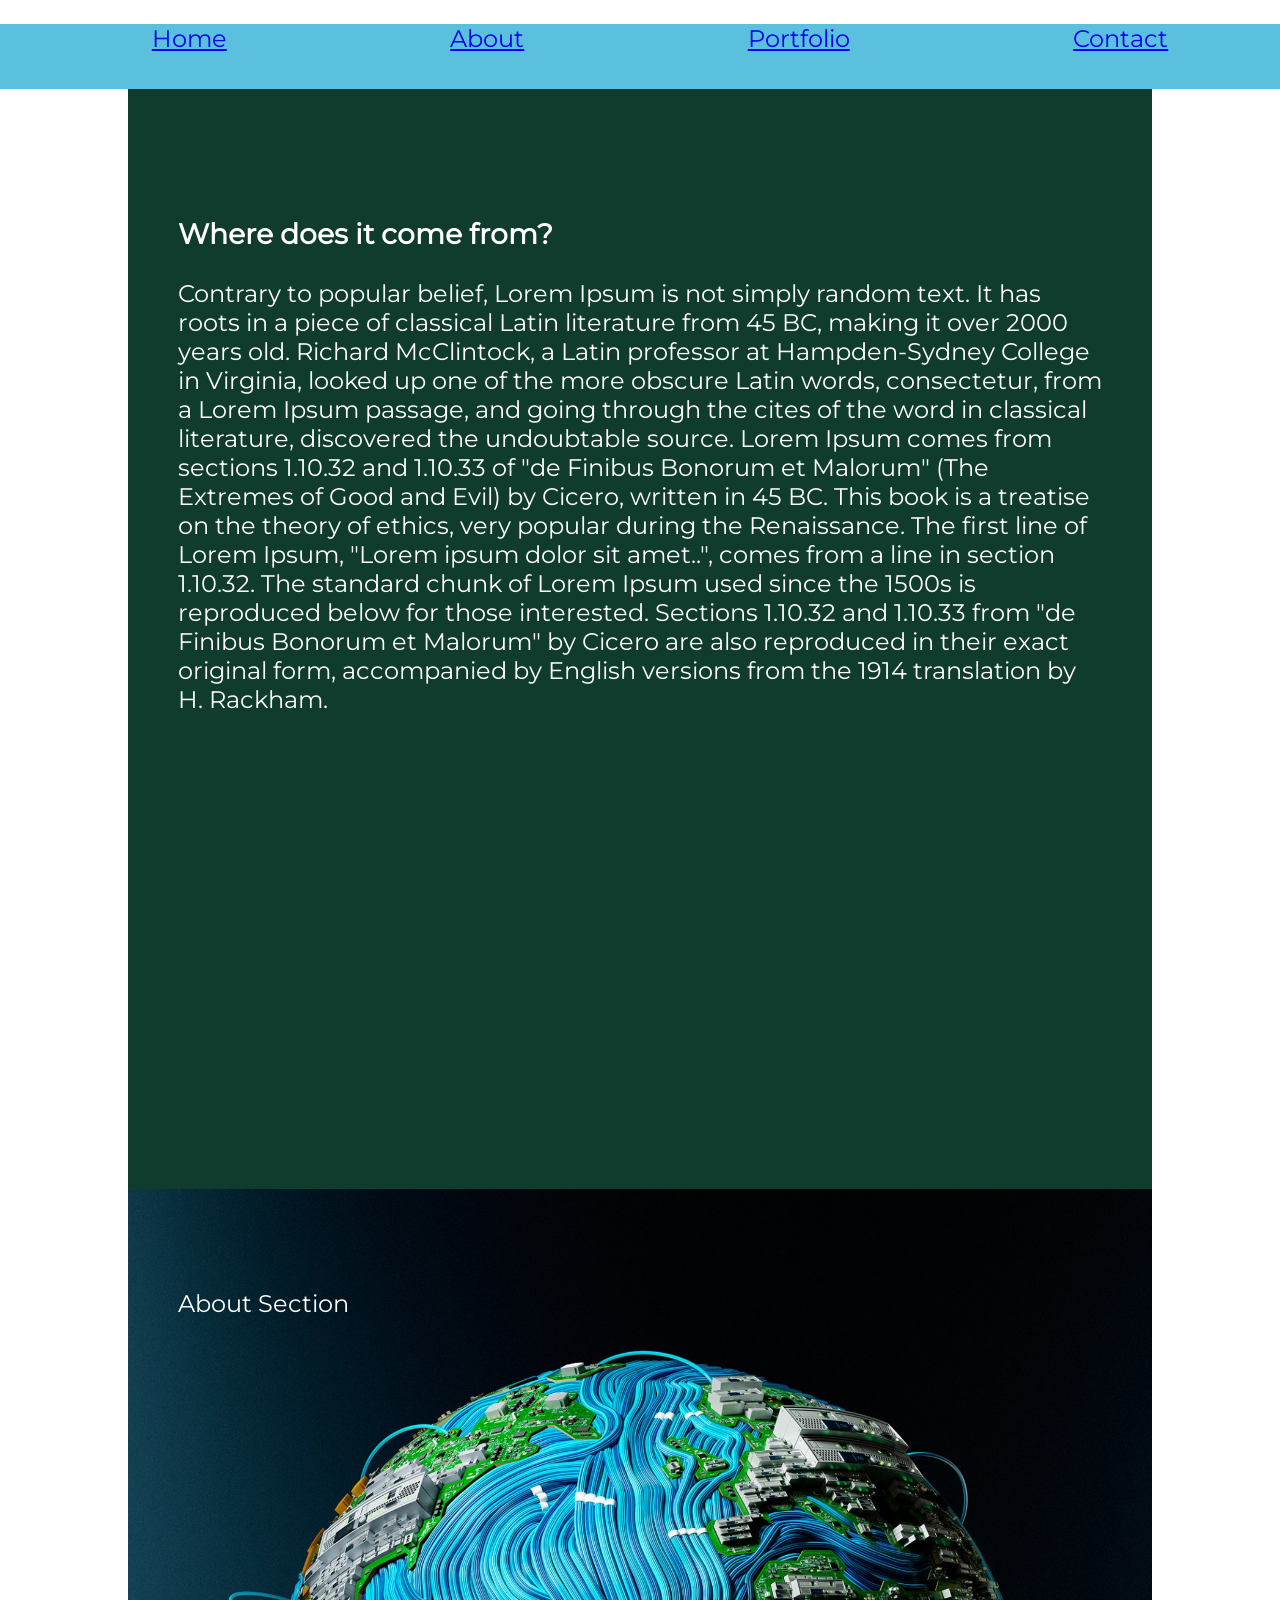
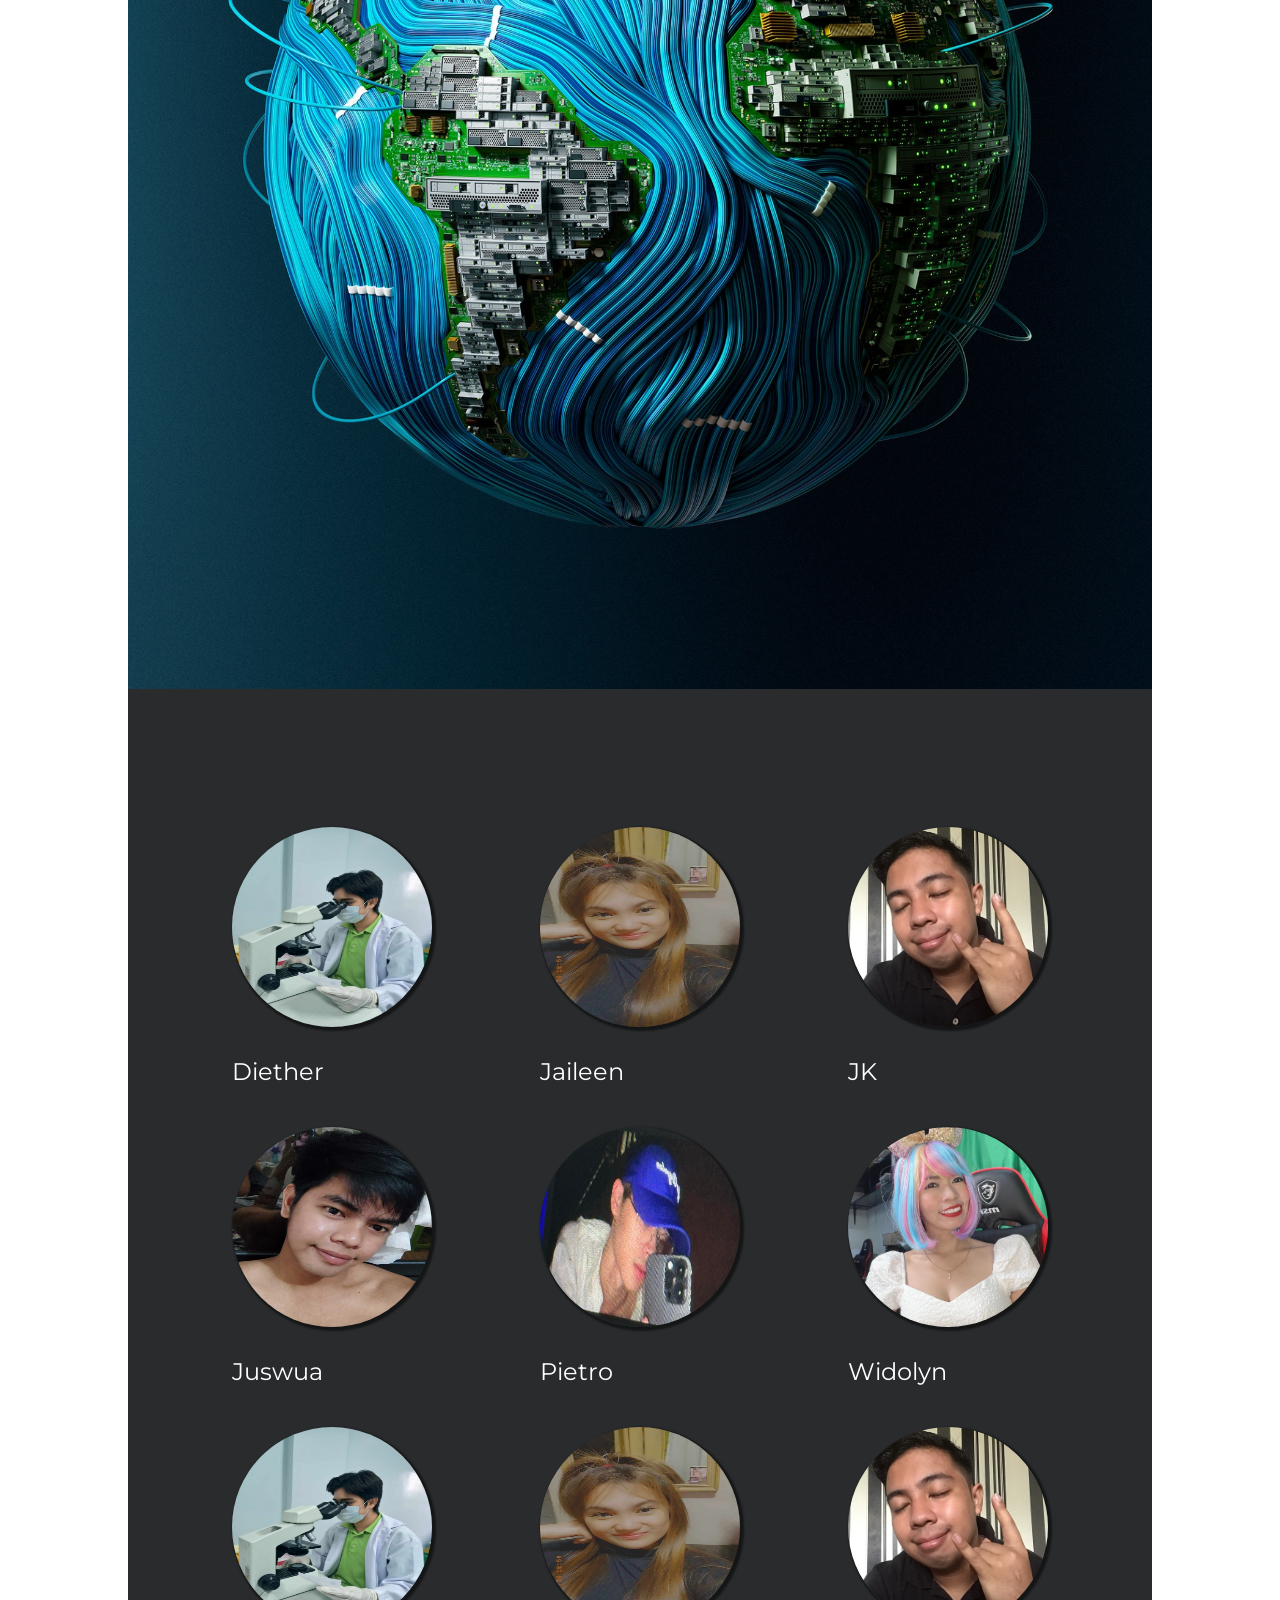
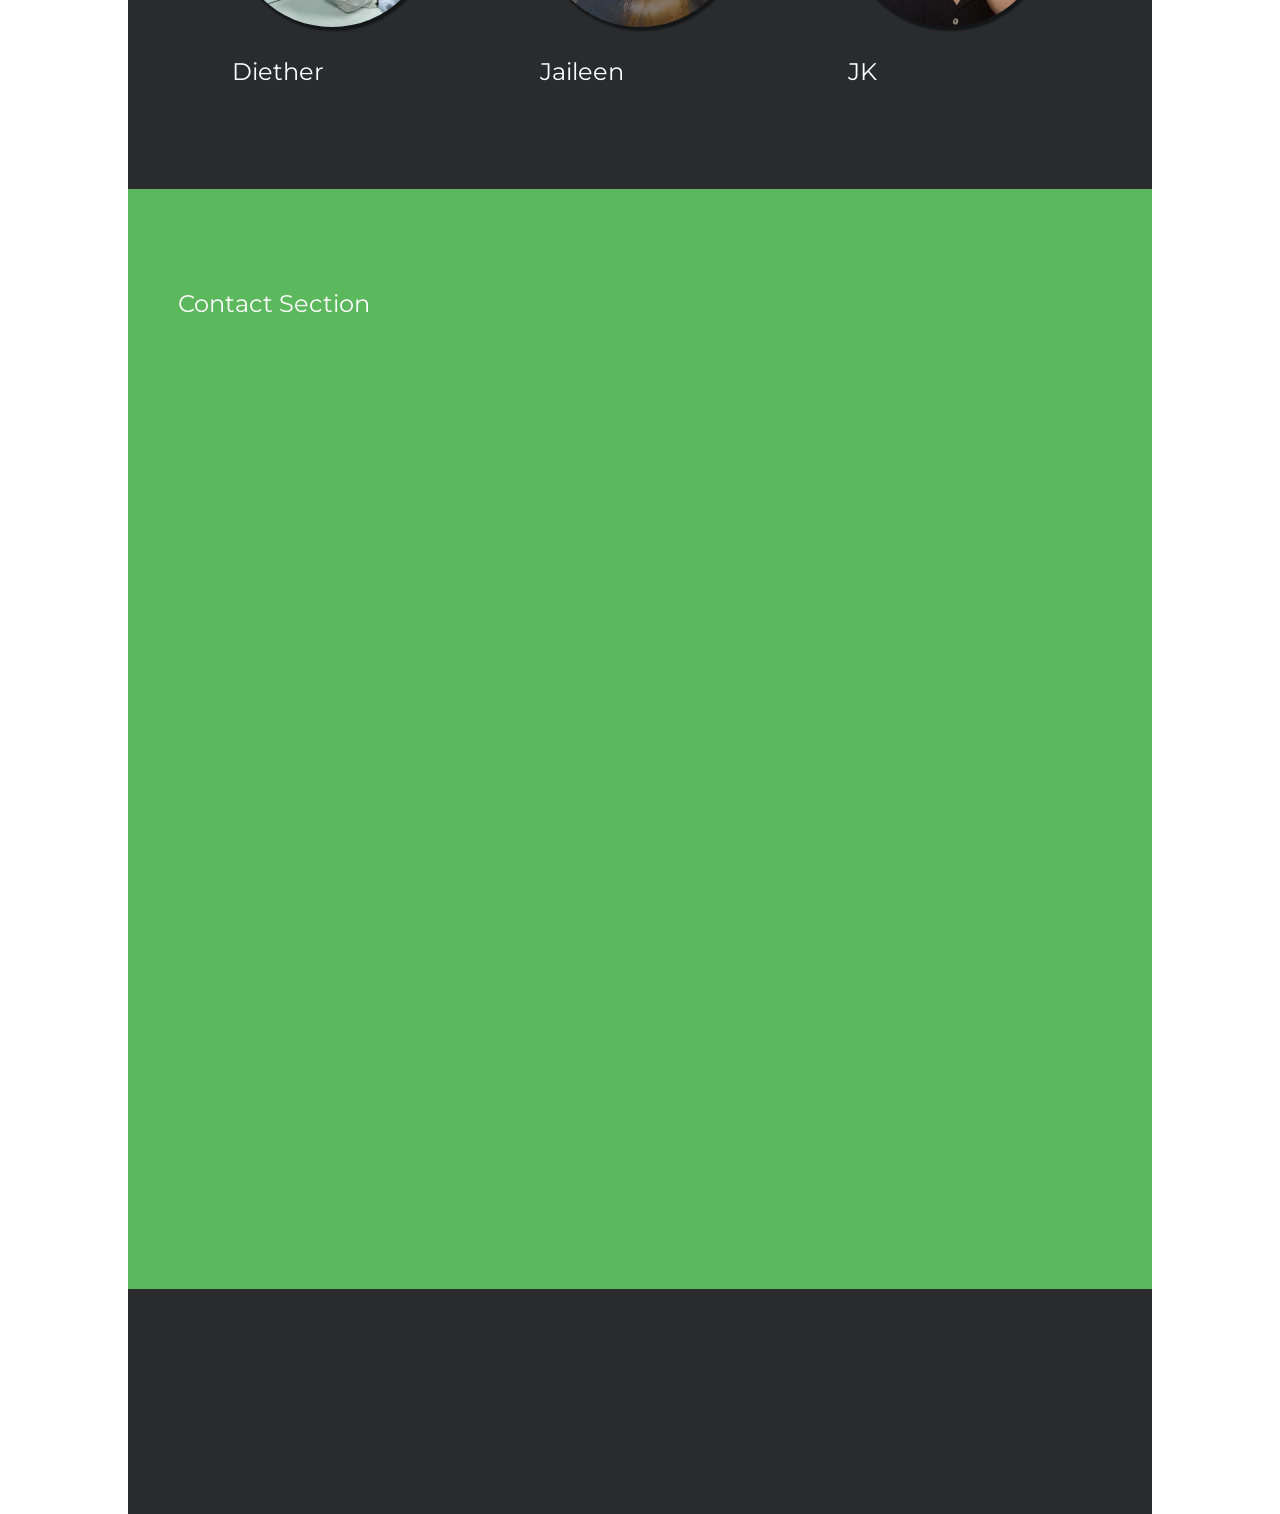
==== html_anchor/index.html @ ba462d9f "HTML_CSS_PLAYBOOK_01" ====
<!DOCTYPE html>
<html lang="en">
<head>
    <meta charset="UTF-8">
    <meta name="viewport" content="width=device-width, initial-scale=1.0">
    <title>Document</title>

    <link rel="stylesheet" href="assets/css/styles.css">
</head>
<body>
    <!-- Box Model -->
    <!-- 
        1. Content Area
        2. Padding
        3. Borders
        4. Margins 
    -->
    <nav>
        <ul>
            <li>
                <a href="#home-section">Home</a>
            </li>
            <li>
                <a href="#about-section">About</a>
            </li>
            <li>
                <a href="#portfolio-section">Portfolio</a>
            </li>
            <li>
                <a href="#contact-section">Contact</a>
            </li>
        </ul>
    </nav>

    <main>
        <section id="home-section">
            <h3>Where does it come from?</h3>
                <p>
                Contrary to popular belief, Lorem Ipsum is not simply random text. It has roots in a piece of classical Latin literature from 45 BC, making it over 2000 years old. Richard McClintock, a Latin professor at Hampden-Sydney College in Virginia, looked up one of the more obscure Latin words, consectetur, from a Lorem Ipsum passage, and going through the cites of the word in classical literature, discovered the undoubtable source. Lorem Ipsum comes from sections 1.10.32 and 1.10.33 of "de Finibus Bonorum et Malorum" (The Extremes of Good and Evil) by Cicero, written in 45 BC. This book is a treatise on the theory of ethics, very popular during the Renaissance. The first line of Lorem Ipsum, "Lorem ipsum dolor sit amet..", comes from a line in section 1.10.32.
                
                The standard chunk of Lorem Ipsum used since the 1500s is reproduced below for those interested. Sections 1.10.32 and 1.10.33 from "de Finibus Bonorum et Malorum" by Cicero are also reproduced in their exact original form, accompanied by English versions from the 1914 translation by H. Rackham.</p>
        </section>
    
        <section id="about-section">
            About Section
        </section>
    
        <section id="portfolio-section">

            <div class="div-flex">
                <div>
                    <div>
                        <img src="assets/images/dieter.jpg" alt="">
                        <p>Diether</p>
                    </div>
                </div>
                <div>
                    <div>
                        <img src="assets/images/jaileen.jpg" alt="">
                        <p>Jaileen</p>
                    </div>
                </div>
                <div>
                    <div>
                        <img src="assets/images/jk.png" alt="">
                        <p>JK</p>
                    </div>
                </div>
            </div>
            
            <div class="div-flex">
                <div>
                    <div>
                        <img src="assets/images/joshua.jpg" alt="">
                        <p>Juswua</p>
                    </div>
                </div>
                <div>
                    <div>
                        <img src="assets/images/pietro.jpg" alt="">
                        <p>Pietro</p>
                    </div>
                </div>
                <div>
                    <div>
                        <img src="assets/images/widolyn.jpg" alt="">
                        <p>Widolyn</p>
                    </div>
                </div>
            </div>

            <div class="div-flex">
                <div>
                    <div>
                        <img src="assets/images/dieter.jpg" alt="">
                        <p>Diether</p>
                    </div>
                </div>
                <div>
                    <div>
                        <img src="assets/images/jaileen.jpg" alt="">
                        <p>Jaileen</p>
                    </div>
                </div>
                <div>
                    <div>
                        <img src="assets/images/jk.png" alt="">
                        <p>JK</p>
                    </div>
                </div>
            </div>
        </section>
    
        <section id="contact-section">
            Contact Section
        </section>
        <footer>

        </footer>
    </main>

    

</body>
</html>
---- html_anchor/assets/css/styles.css ----
@font-face {
    font-family: lightMontserrat;
    src: url("../fonts/Montserrat/static/Montserrat-Light.ttf");
}

@font-face {
    font-family: akintongfontnato;
    src: url("../fonts/Montserrat/static/Montserrat-Regular.ttf");
}

/* Variable */
:root {
    /* Ito ay para sa mga font colors ng sections */
    --fontColors: #FFFFFF;

    /* ito ay para sa mga background colors ng sections */
    --bgColors: rgb(15, 60, 45);
}

body, html {
    padding: 0px;
    margin: 0px;
    height: 100%;

    scroll-behavior: smooth;
    font-family: akintongfontnato;
    font-size: 24px;
}

nav {
    height: 65px;
    background-color: #5bc0de;
}

ul {
    list-style: none;
    display: flex;
    justify-content: space-around;
}

main {
    margin: 0px auto;
    width: 1024px;
    height: 100%;
}

section {
    height: 100%;

    /* top, right, bottom, left */
    /* padding: 5px 25px 50px 100px; */

    /* top & bottom, left & right */
    padding: 100px 50px;
    /* padding-left: 25px;
    padding-top: 25px;
    padding-right: 25px; */
}

#home-section {
    background-color: var(--bgColors);
    color: var(--fontColors);
}

#about-section {
    background-color: #5bc0de;
    background-image: url("../images/bg-image.jpg");
    background-repeat: no-repeat;
    background-size: cover;
    background-position: center;
    color: var(--fontColors);
}

#portfolio-section {
    background-color: #292b2c;
    color: var(--fontColors);
    
    display: flex;
    flex-direction: column;
    justify-content: space-around;
}

#portfolio-section div.div-flex {
    display:flex;
    justify-content: space-around;
    margin-bottom: 25px;
}

#portfolio-section div.div-flex div{

    width: 200px;
    height: 200px;
}

#portfolio-section div.div-flex div img {
    border-radius: 50%;
    width: 200px;
    height: 200px;
    box-shadow: 2px 2px 2px 2px rgba(0, 0,0,.5);
}

#portfolio-section div.div-flex div img:hover { 
    box-shadow: 2px 2px 10px 10px rgba(0, 0,0,.8);
    cursor: pointer;
    width: 210px;
    height: 210px;
    transition: 1s;
}

#contact-section {
    background-color: #5cb85c;
    color: var(--fontColors);
}

footer {
    height: 25%;
    background-color: #292b2c;
}
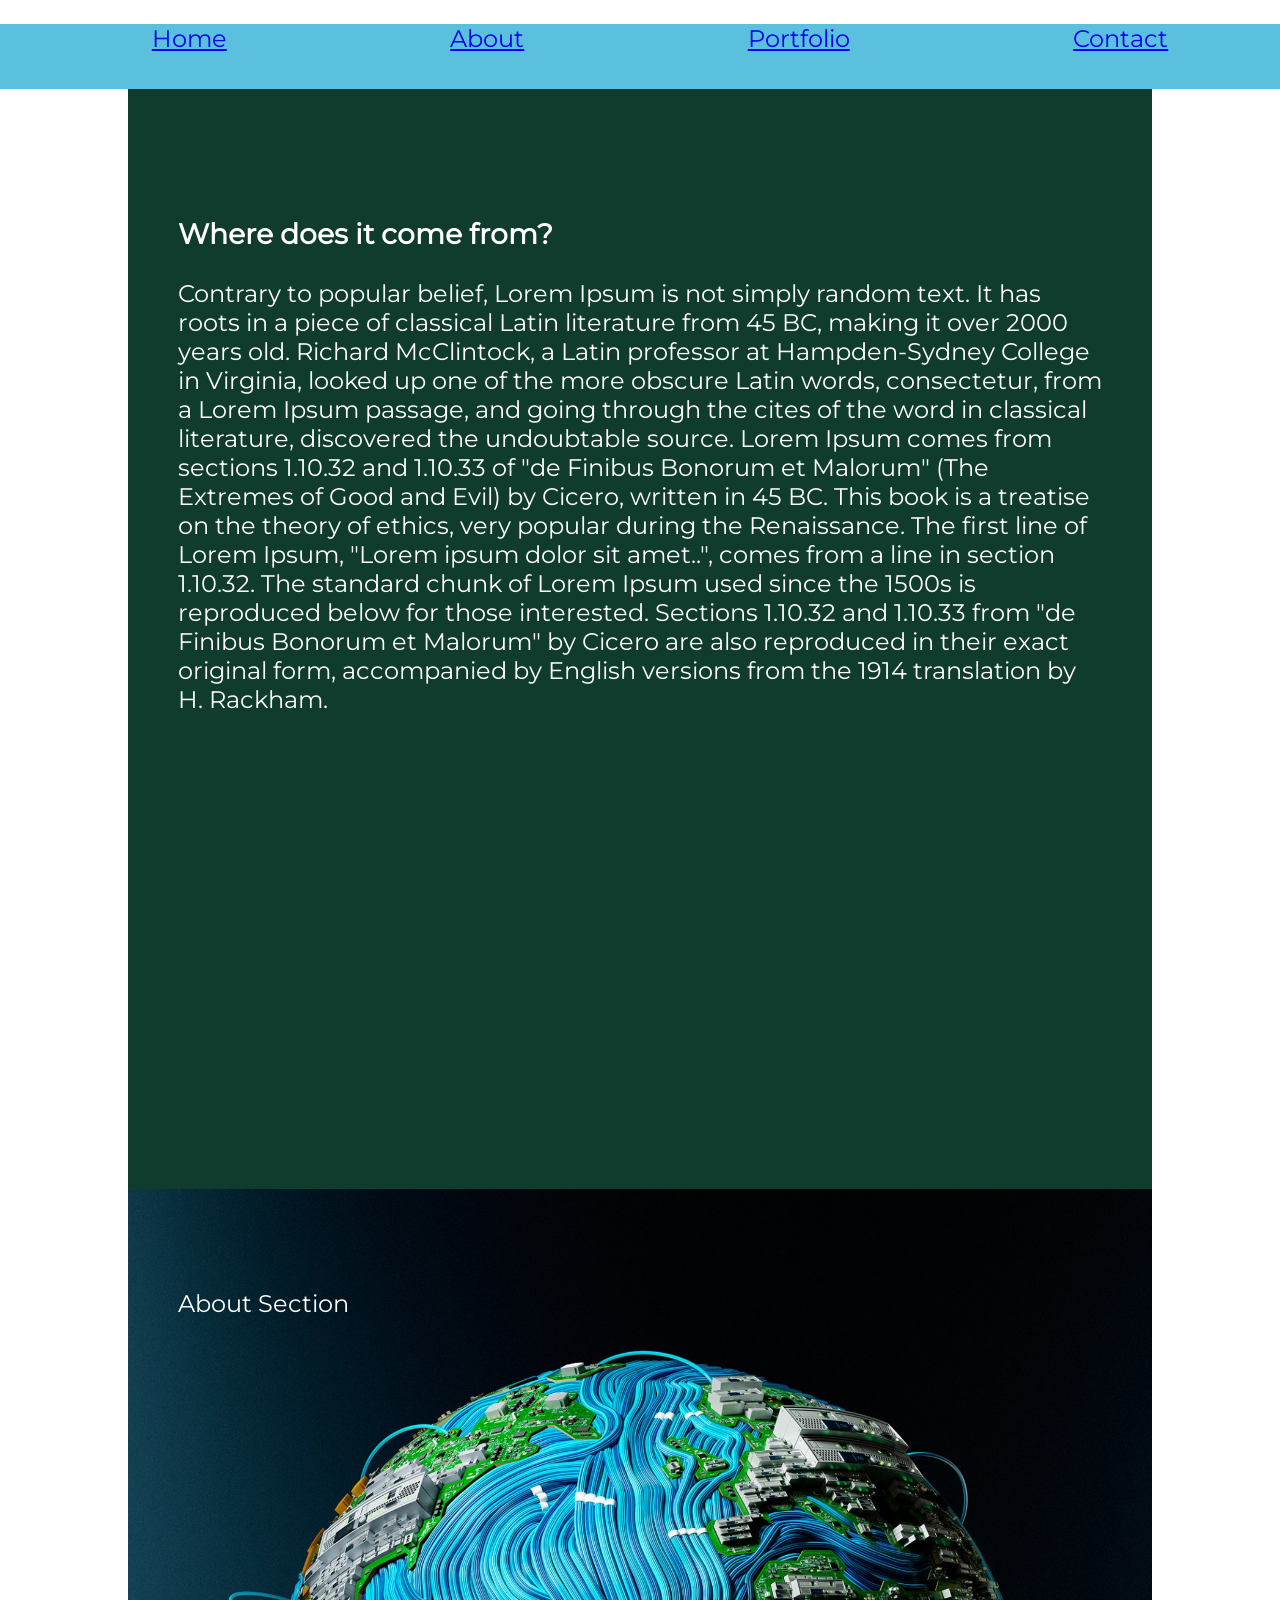
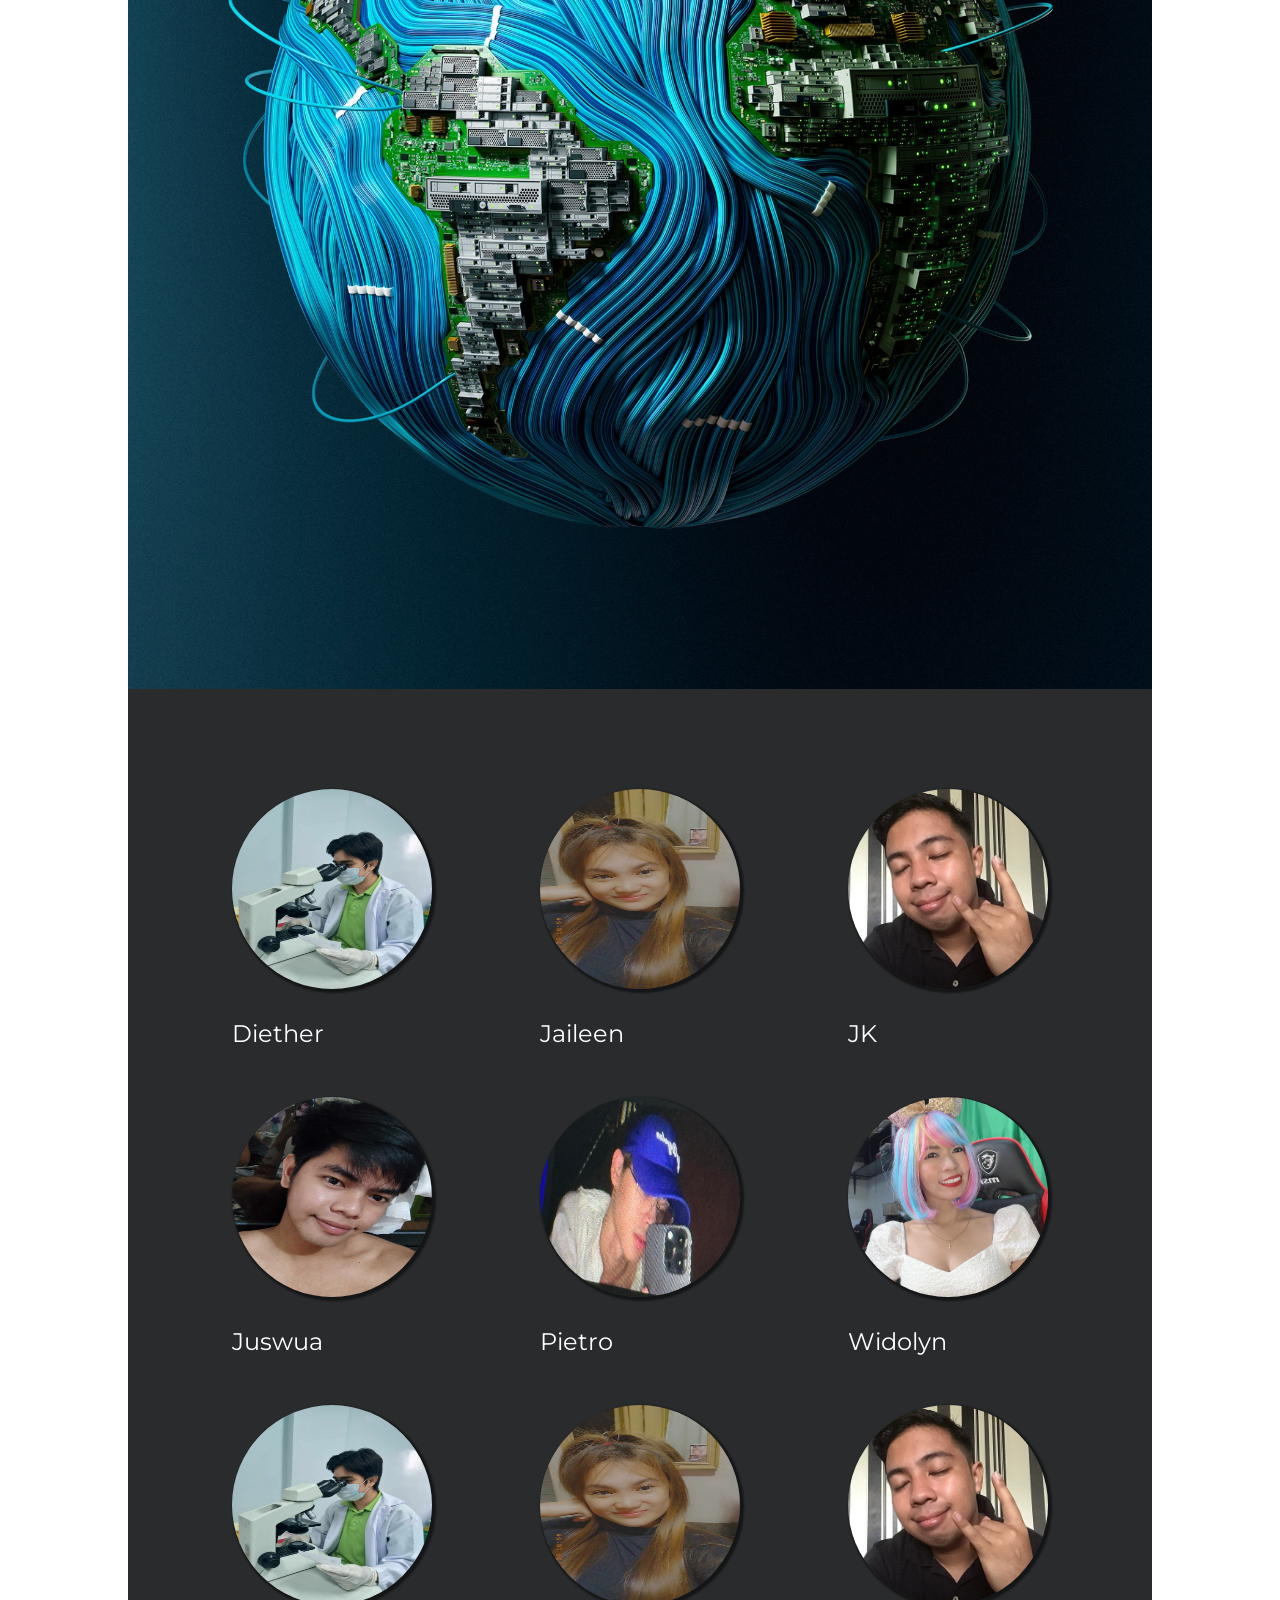
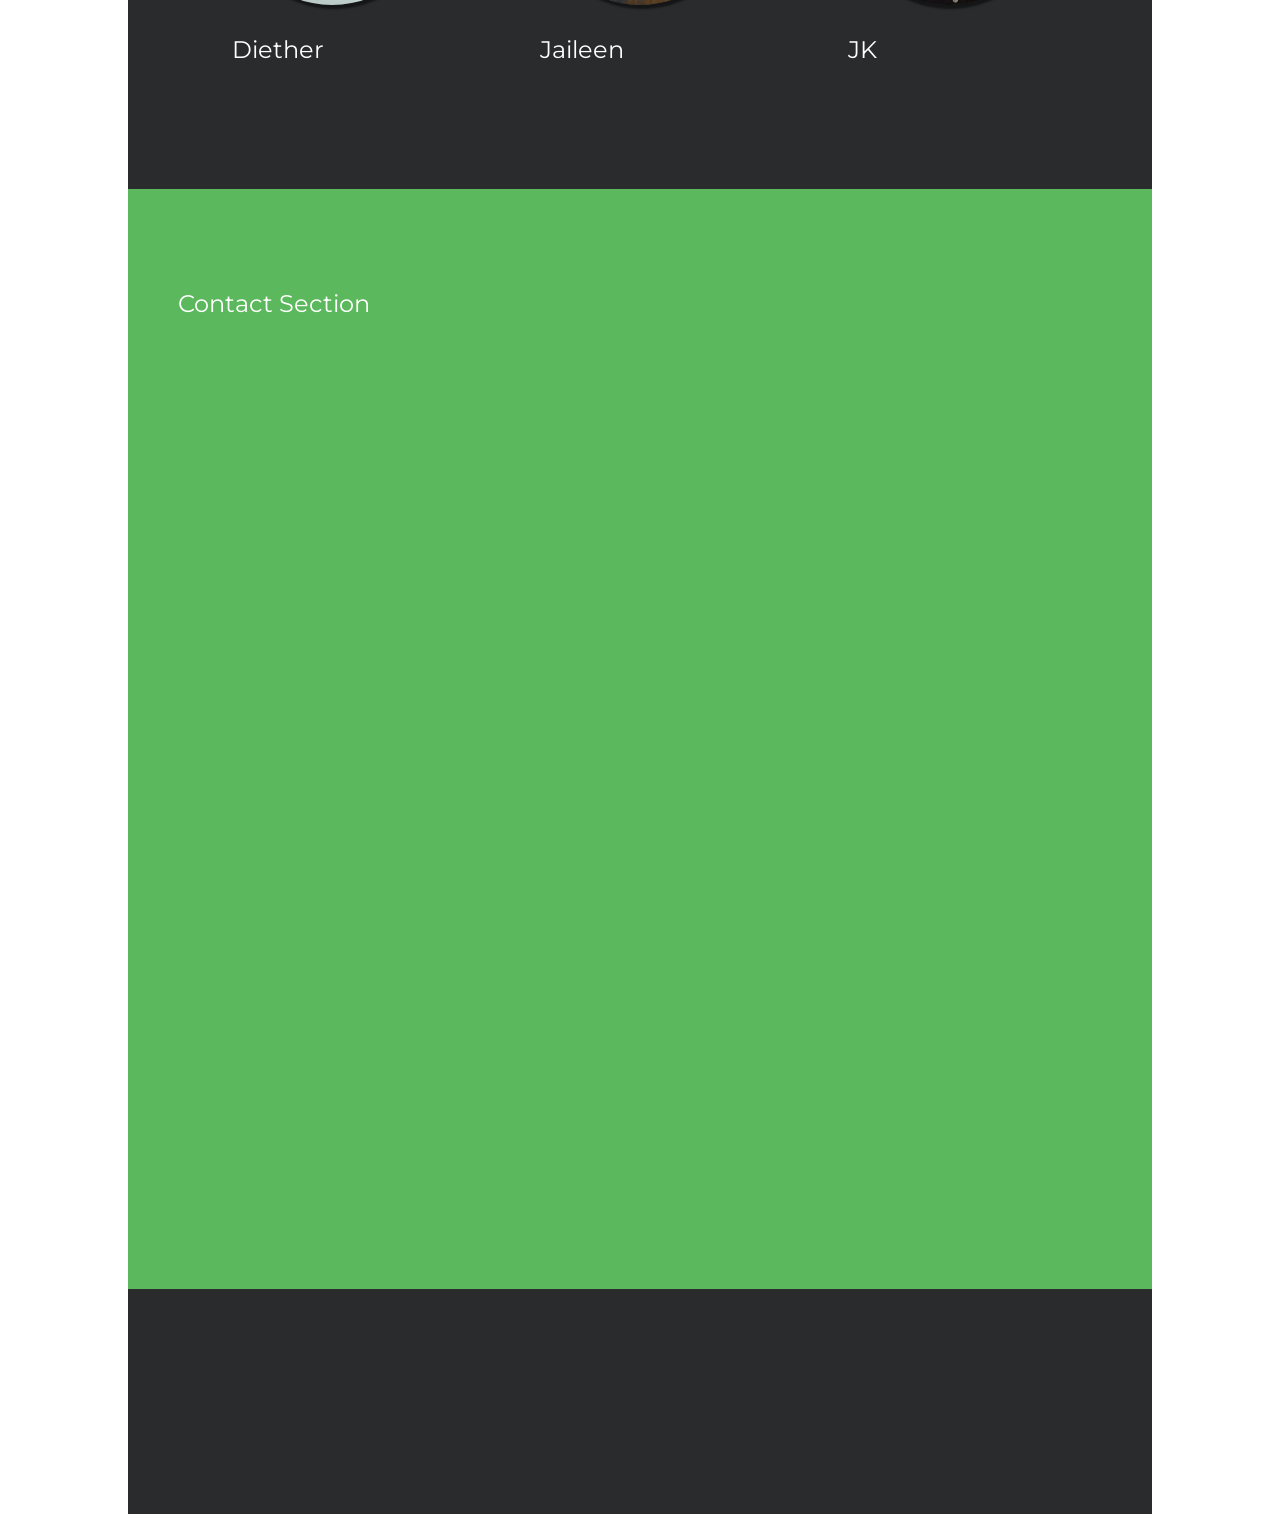
==== commit 2f9e665f: "Fix Overdesigned Div" ====
--- a/html_anchor/index.html
+++ b/html_anchor/index.html
@@ -48,66 +48,61 @@
         <section id="portfolio-section">
 
             <div class="div-flex">
-                <div>
+                
                     <div>
                         <img src="assets/images/dieter.jpg" alt="">
                         <p>Diether</p>
                     </div>
-                </div>
-                <div>
+                
+                
                     <div>
                         <img src="assets/images/jaileen.jpg" alt="">
                         <p>Jaileen</p>
                     </div>
-                </div>
-                <div>
+                
                     <div>
                         <img src="assets/images/jk.png" alt="">
                         <p>JK</p>
                     </div>
-                </div>
+                
             </div>
             
             <div class="div-flex">
-                <div>
+                
                     <div>
                         <img src="assets/images/joshua.jpg" alt="">
                         <p>Juswua</p>
                     </div>
-                </div>
-                <div>
+                
                     <div>
                         <img src="assets/images/pietro.jpg" alt="">
                         <p>Pietro</p>
                     </div>
-                </div>
-                <div>
+               
                     <div>
                         <img src="assets/images/widolyn.jpg" alt="">
                         <p>Widolyn</p>
                     </div>
-                </div>
+                
             </div>
 
             <div class="div-flex">
+                
                 <div>
-                    <div>
-                        <img src="assets/images/dieter.jpg" alt="">
-                        <p>Diether</p>
-                    </div>
+                    <img src="assets/images/dieter.jpg" alt="">
+                    <p>Diether</p>
                 </div>
+            
                 <div>
-                    <div>
-                        <img src="assets/images/jaileen.jpg" alt="">
-                        <p>Jaileen</p>
-                    </div>
+                    <img src="assets/images/jaileen.jpg" alt="">
+                    <p>Jaileen</p>
                 </div>
+            
                 <div>
-                    <div>
-                        <img src="assets/images/jk.png" alt="">
-                        <p>JK</p>
-                    </div>
+                    <img src="assets/images/jk.png" alt="">
+                    <p>JK</p>
                 </div>
+                
             </div>
         </section>
     
--- a/html_anchor/assets/css/styles.css
+++ b/html_anchor/assets/css/styles.css
@@ -22,7 +22,7 @@
     margin: 0px;
     height: 100%;
 
-    scroll-behavior: smooth;
+    scroll-behavior:smooth;
     font-family: akintongfontnato;
     font-size: 24px;
 }
@@ -86,12 +86,6 @@
     margin-bottom: 25px;
 }
 
-#portfolio-section div.div-flex div{
-
-    width: 200px;
-    height: 200px;
-}
-
 #portfolio-section div.div-flex div img {
     border-radius: 50%;
     width: 200px;
